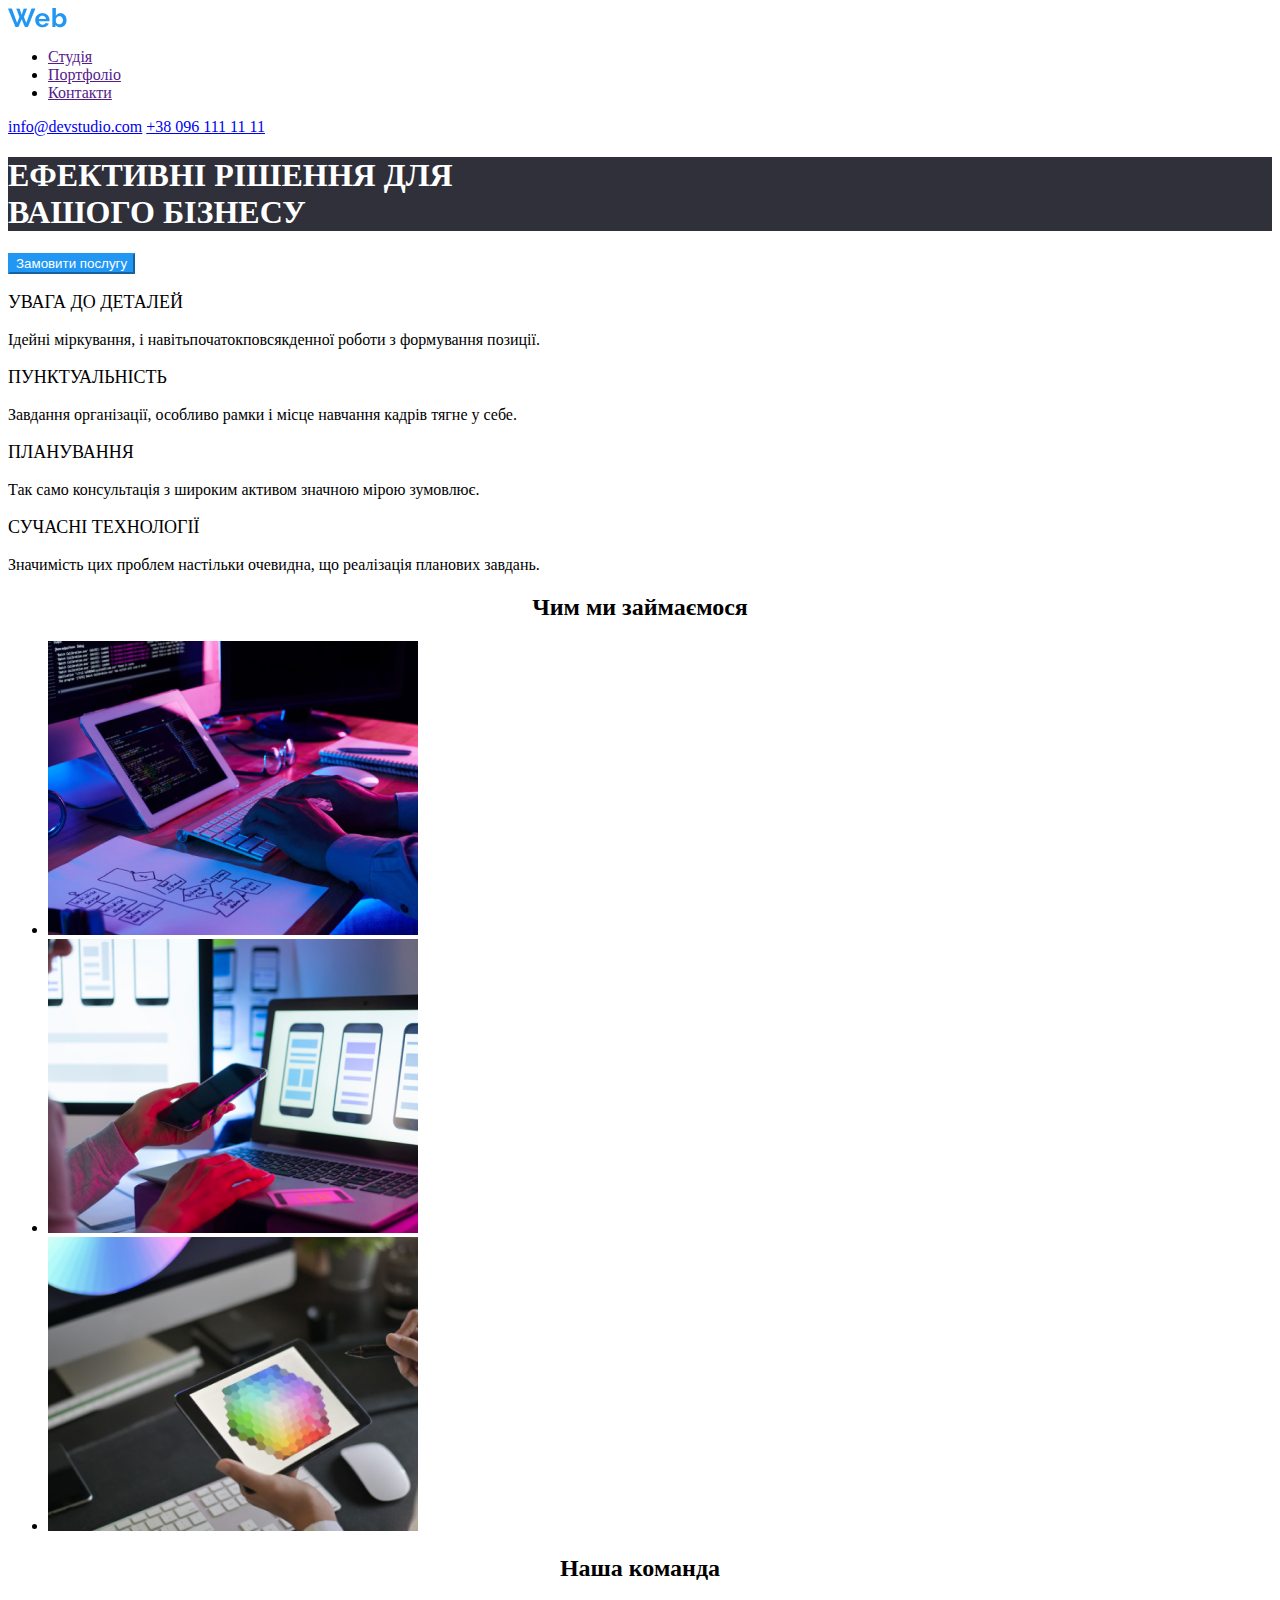
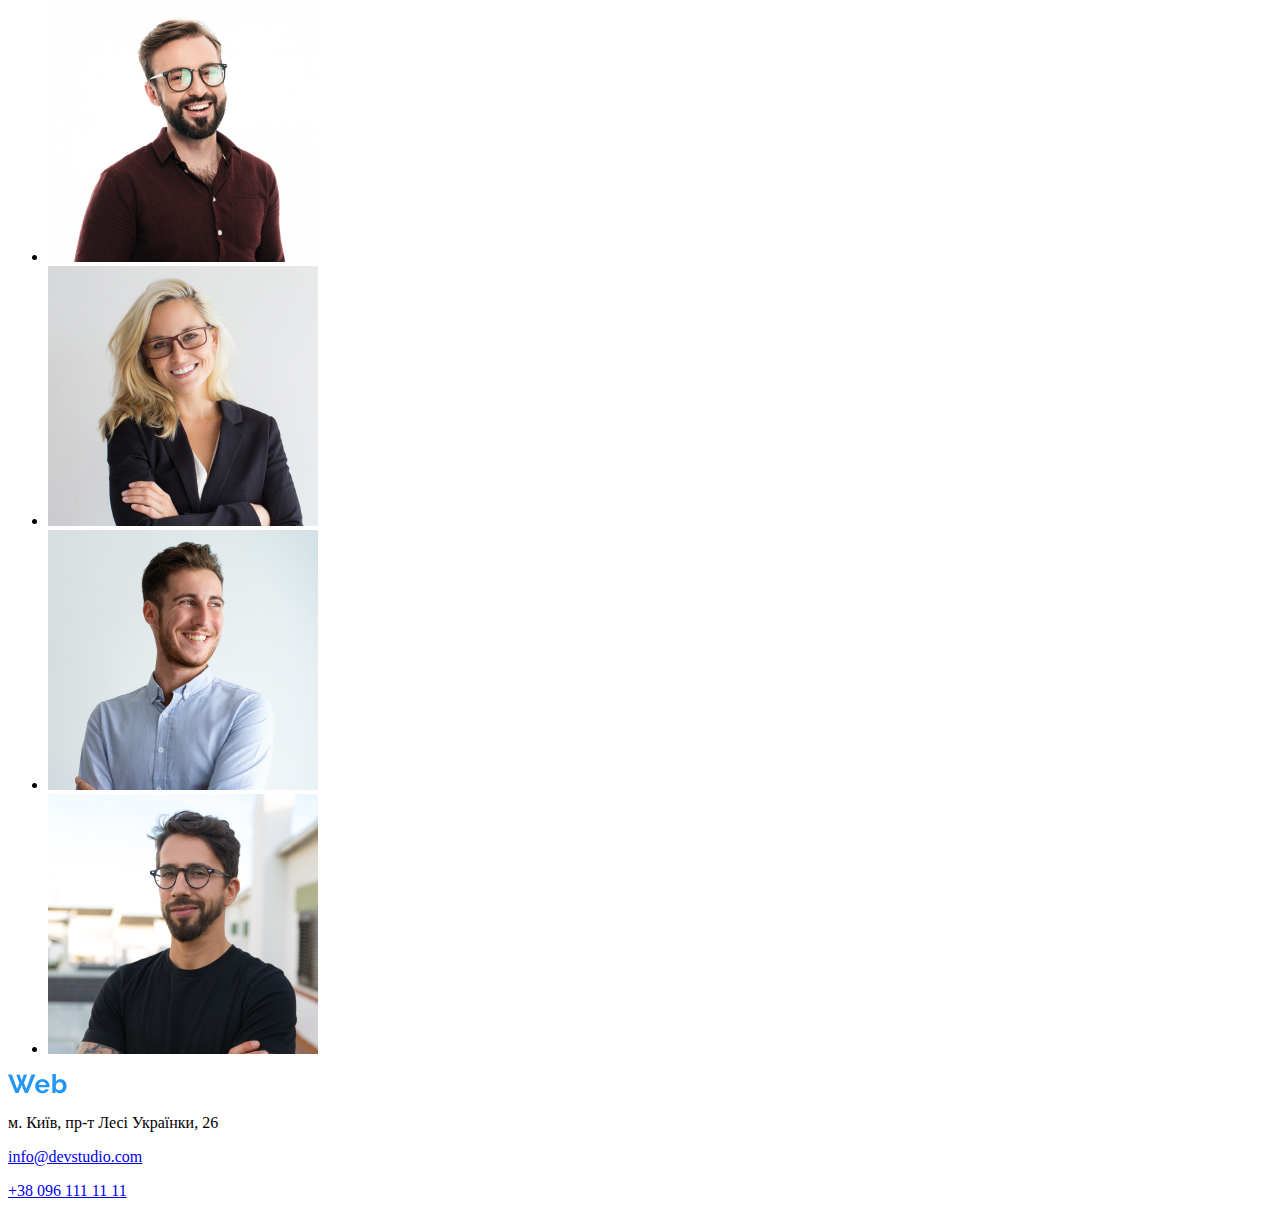
==== index.html @ fe880dfb "Update index.html" ====
<!DOCTYPE html>
<html lang="en">
  <head>
    <meta charset="UTF-8" />
    <meta name="viewport" content="width=device-width, initial-scale=1.0" />
    <title>WebStudio</title>
    <link rel="stylesheet" href="./css/style.css">
  </head>
  <body>
    <main>
      <header>
        <a href=""><img src="./img/12.png" alt="Логотип" /></a>
        <nav>
          <ul>
            <li><a href="">Студія</a></li>
            <li><a href="">Портфоліо</a></li>
            <li><a href="">Контакти</a></li>
          </ul>
        </nav>
        <a href="mailto:info@devstudio.com">info@devstudio.com</a>
        <a href="tel:+380961111111">+38 096 111 11 11</a>
      </header>
      <section>
        <h1>ЕФЕКТИВНІ РІШЕННЯ ДЛЯ<br> ВАШОГО БІЗНЕСУ</h1>
        <button>Замовити послугу</button>
        <p>
          <p class="увага-до-деталей">УВАГА ДО ДЕТАЛЕЙ</p> 
          Ідейні міркування, і навітьпочатокповсякденної роботи з формування позиції.
          <p class="пунктуальність">ПУНКТУАЛЬНІСТЬ</p> 
          Завдання організації, особливо рамки і місце навчання кадрів тягне у себе. 
          <p class="планування">ПЛАНУВАННЯ</p> 
          Так само консультація з широким активом значною мірою зумовлює.
          <p class="суч-тех">СУЧАСНІ ТЕХНОЛОГІЇ</p> 
          Значимість цих проблем настільки очевидна, що реалізація планових завдань.
        </p>
        <h2>Чим ми займаємося</h2>
        <ul>
          <li>
            <img src="./img/1.png" alt="Картина1" />
          </li>
          <li>
            <img src="./img/2.png" alt="Картина2" />
          </li>
          <li>
            <img src="./img/3.png" alt="Картина3" />
          </li>
        </ul>
        <h2>Наша команда</h2>
        <ul>
          <li>
            <img src="./img/4.jpg" alt="Картина4" />
          </li>
          <li>
            <img src="./img/5.jpg" alt="Картина5" />
          </li>
          <li>
            <img src="./img/6.jpg" alt="Картина6" />
          </li>
          <li>
            <img src="./img/7.png" alt="Картина7" />
          </li>
        </ul>
      </section>
    </main>
      <footer>
        <p><img src="./img/12.png" alt="Логотип" /></p>
        <p>м. Київ, пр-т Лесі Українки, 26</p>
        <p><a href="mailto:info@devstudio.com">info@devstudio.com</a></p>
        <p><a href="tel:+380961111111">+38 096 111 11 11</a></p>
      </footer>
  </body>
</html>
---- css/style.css ----
h1 {
 background-color: rgb(47, 48, 58);
 color: white;
}
h2{
    text-align: center;
}
button{
    color: white;
    border-color: rgba(33, 150, 243, 1) ;
    background-color: rgba(33, 150, 243, 1);
}
.увага-до-деталей{
    font-size: large;
}
.пунктуальність{
    font-size: large;
}
.планування{
    font-size: large;
}
.суч-тех{
    font-size: large;
}
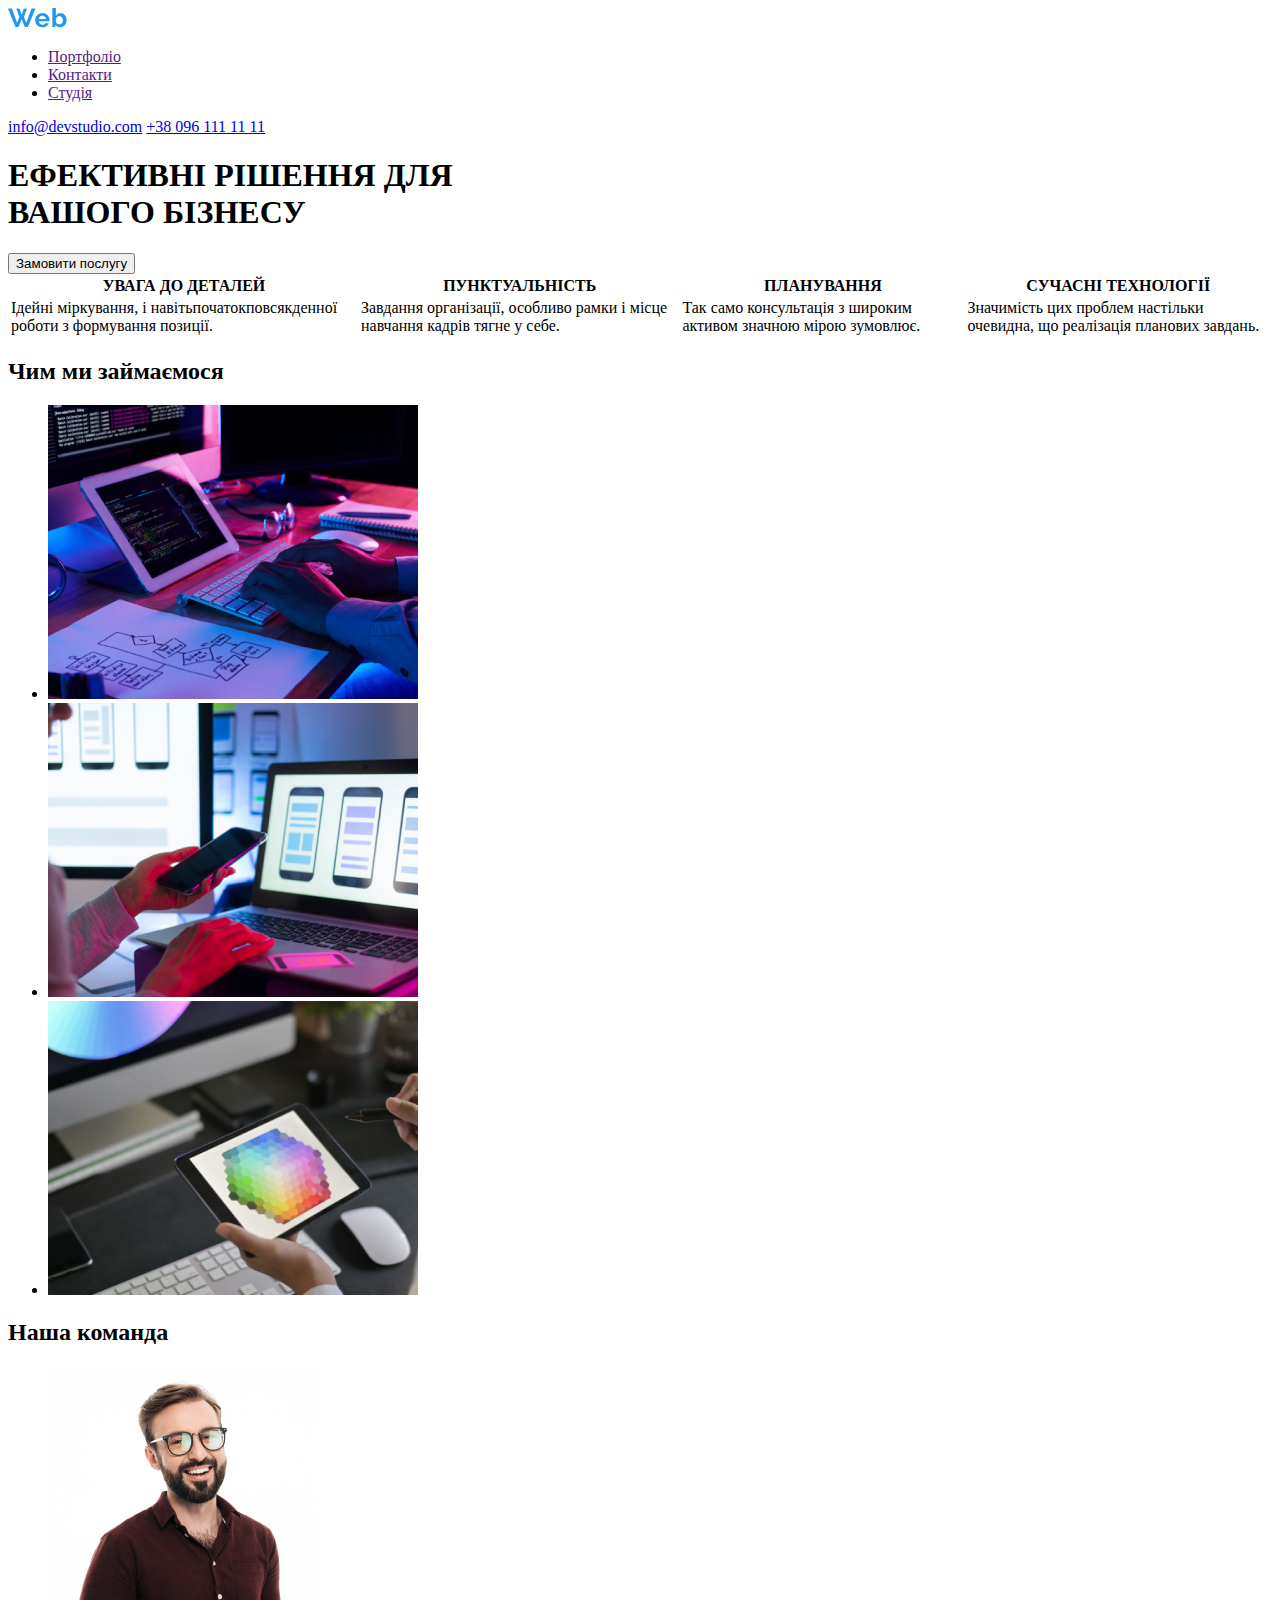
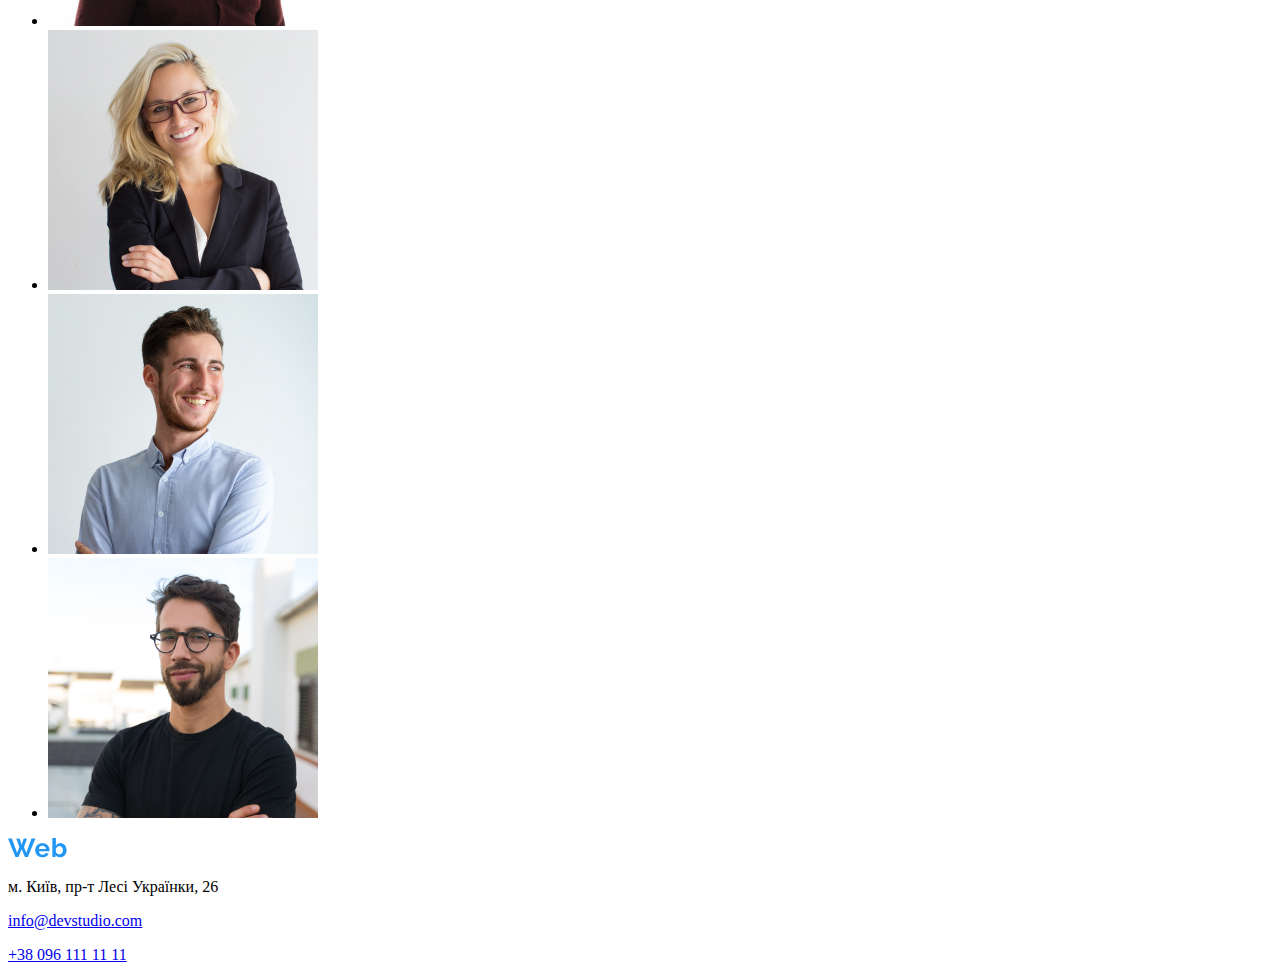
==== commit f1f4e4b2: "Update index.html" ====
--- a/index.html
+++ b/index.html
@@ -4,35 +4,57 @@
     <meta charset="UTF-8" />
     <meta name="viewport" content="width=device-width, initial-scale=1.0" />
     <title>WebStudio</title>
-    <link rel="stylesheet" href="./css/style.css">
+    <link rel="stylesheet" href="/style.css" />
   </head>
   <body>
     <main>
       <header>
-        <a href=""><img src="./img/12.png" alt="Логотип" /></a>
+        <a class="WebStudio" href=""
+          ><img src="./img/12.png" alt="Логотип"
+        /></a>
         <nav>
-          <ul>
-            <li><a href="">Студія</a></li>
-            <li><a href="">Портфоліо</a></li>
-            <li><a href="">Контакти</a></li>
+          <ul class="zverhy">
+            <li class="zverhy1"><a href="">Портфоліо</a></li>
+            <li class="zverhy1"><a href="">Контакти</a></li>
+            <li class="zverhy1"><a href="">Студія</a></li>
           </ul>
         </nav>
-        <a href="mailto:info@devstudio.com">info@devstudio.com</a>
-        <a href="tel:+380961111111">+38 096 111 11 11</a>
+        <a class="poshta" href="mailto:info@devstudio.com"
+          >info@devstudio.com</a
+        >
+        <a class="tel" href="tel:+380961111111">+38 096 111 11 11</a>
       </header>
       <section>
-        <h1>ЕФЕКТИВНІ РІШЕННЯ ДЛЯ<br> ВАШОГО БІЗНЕСУ</h1>
+        <h1>
+          ЕФЕКТИВНІ РІШЕННЯ ДЛЯ<br />
+          ВАШОГО БІЗНЕСУ
+        </h1>
         <button>Замовити послугу</button>
-        <p>
-          <p class="увага-до-деталей">УВАГА ДО ДЕТАЛЕЙ</p> 
-          Ідейні міркування, і навітьпочатокповсякденної роботи з формування позиції.
-          <p class="пунктуальність">ПУНКТУАЛЬНІСТЬ</p> 
-          Завдання організації, особливо рамки і місце навчання кадрів тягне у себе. 
-          <p class="планування">ПЛАНУВАННЯ</p> 
-          Так само консультація з широким активом значною мірою зумовлює.
-          <p class="суч-тех">СУЧАСНІ ТЕХНОЛОГІЇ</p> 
-          Значимість цих проблем настільки очевидна, що реалізація планових завдань.
-        </p>
+        <table>
+          <tr>
+            <th>УВАГА ДО ДЕТАЛЕЙ</th>
+            <th>ПУНКТУАЛЬНІСТЬ</th>
+            <th>ПЛАНУВАННЯ</th>
+            <th>СУЧАСНІ ТЕХНОЛОГІЇ</th>
+          </tr>
+          <tr>
+            <td>
+              Ідейні міркування, і навітьпочатокповсякденної роботи з формування
+              позиції.
+            </td>
+            <td>
+              Завдання організації, особливо рамки і місце навчання кадрів тягне
+              у себе.
+            </td>
+            <td>
+              Так само консультація з широким активом значною мірою зумовлює.
+            </td>
+            <td>
+              Значимість цих проблем настільки очевидна, що реалізація планових
+              завдань.
+            </td>
+          </tr>
+        </table>
         <h2>Чим ми займаємося</h2>
         <ul>
           <li>
@@ -45,28 +67,34 @@
             <img src="./img/3.png" alt="Картина3" />
           </li>
         </ul>
-        <h2>Наша команда</h2>
-        <ul>
-          <li>
-            <img src="./img/4.jpg" alt="Картина4" />
-          </li>
-          <li>
-            <img src="./img/5.jpg" alt="Картина5" />
-          </li>
-          <li>
-            <img src="./img/6.jpg" alt="Картина6" />
-          </li>
-          <li>
-            <img src="./img/7.png" alt="Картина7" />
-          </li>
-        </ul>
+        <div class="nasha">
+          <h2>Наша команда</h2>
+          <ul>
+            <li>
+              <img src="./img/4.jpg" alt="Картина4" />
+            </li>
+            <li>
+              <img src="./img/5.jpg" alt="Картина5" />
+            </li>
+            <li>
+              <img src="./img/6.jpg" alt="Картина6" />
+            </li>
+            <li>
+              <img src="./img/7.png" alt="Картина7" />
+            </li>
+          </ul>
+        </div>
       </section>
     </main>
-      <footer>
-        <p><img src="./img/12.png" alt="Логотип" /></p>
-        <p>м. Київ, пр-т Лесі Українки, 26</p>
-        <p><a href="mailto:info@devstudio.com">info@devstudio.com</a></p>
-        <p><a href="tel:+380961111111">+38 096 111 11 11</a></p>
-      </footer>
+    <footer>
+      <p><img src="./img/12.png" alt="Логотип" /></p>
+      <p>м. Київ, пр-т Лесі Українки, 26</p>
+      <p>
+        <a class="poshta" href="mailto:info@devstudio.com"
+          >info@devstudio.com</a
+        >
+      </p>
+      <p><a class="tel" href="tel:+380961111111">+38 096 111 11 11</a></p>
+    </footer>
   </body>
 </html>
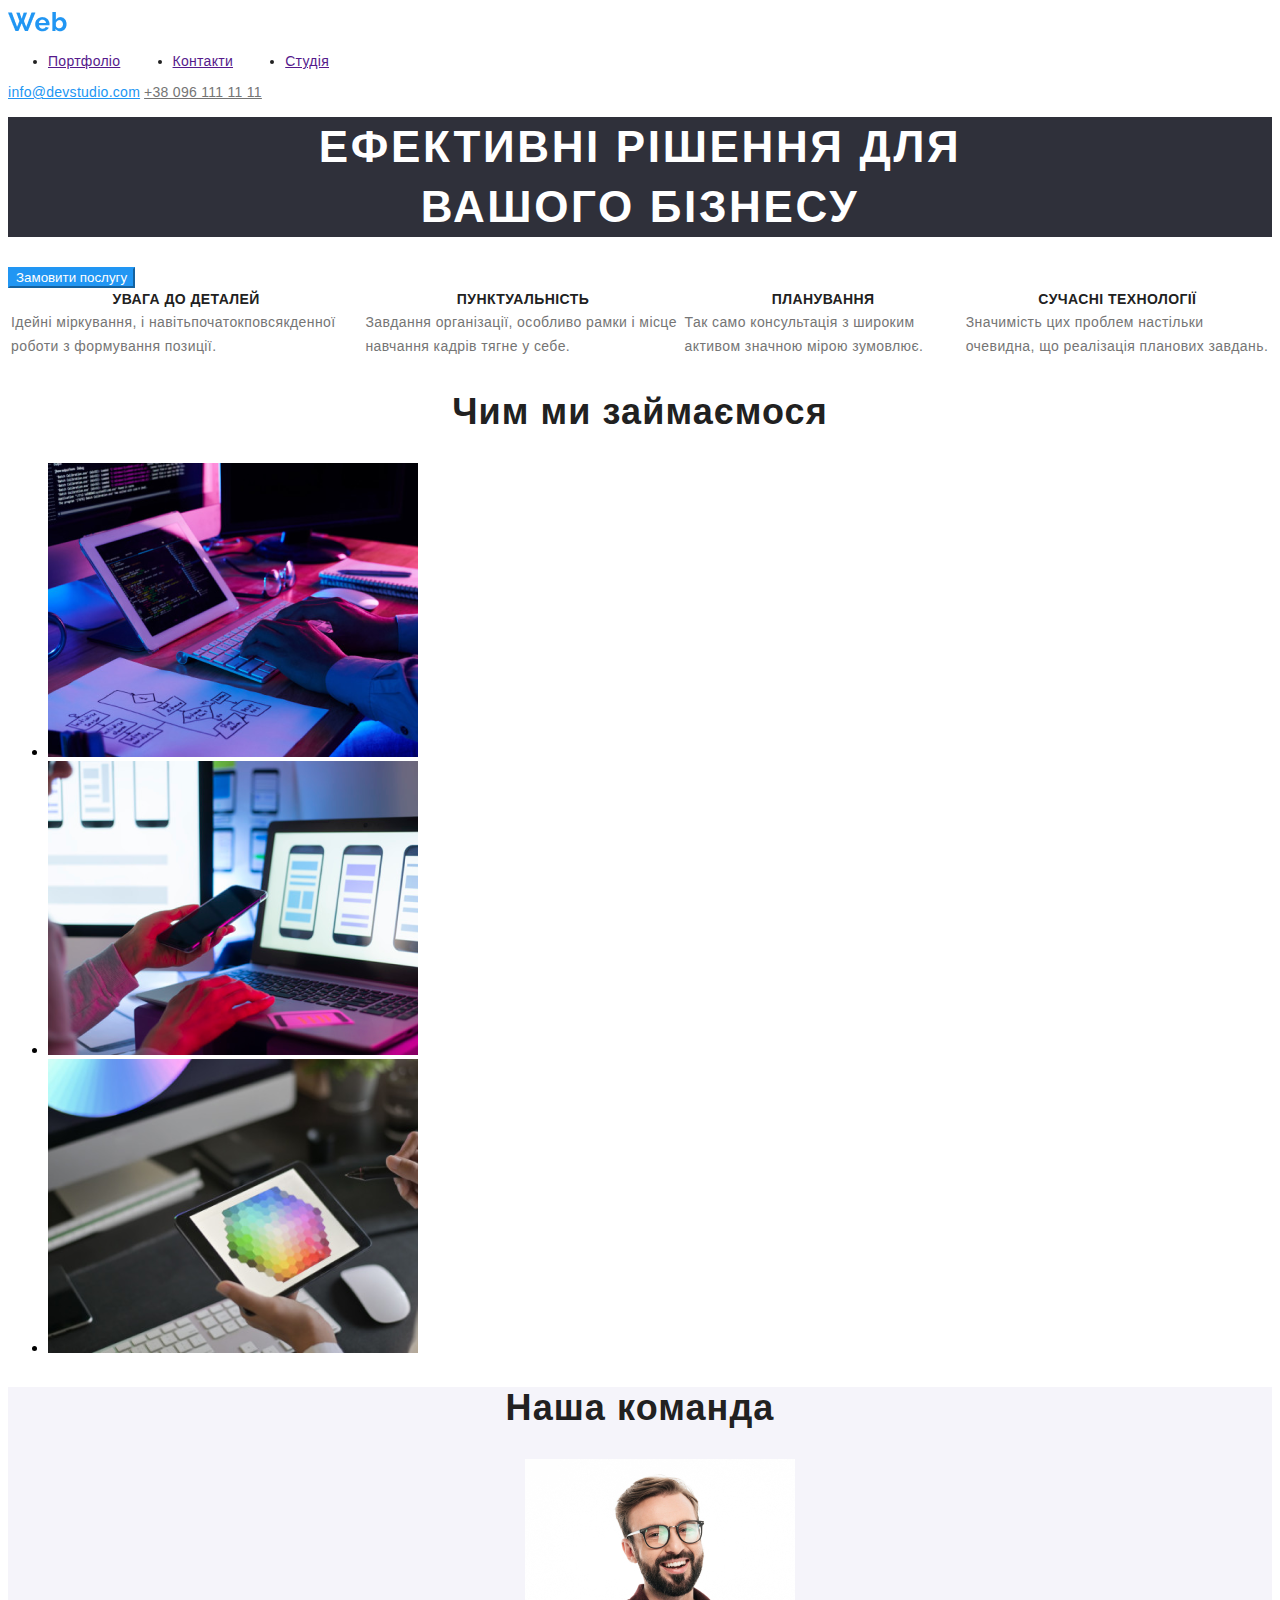
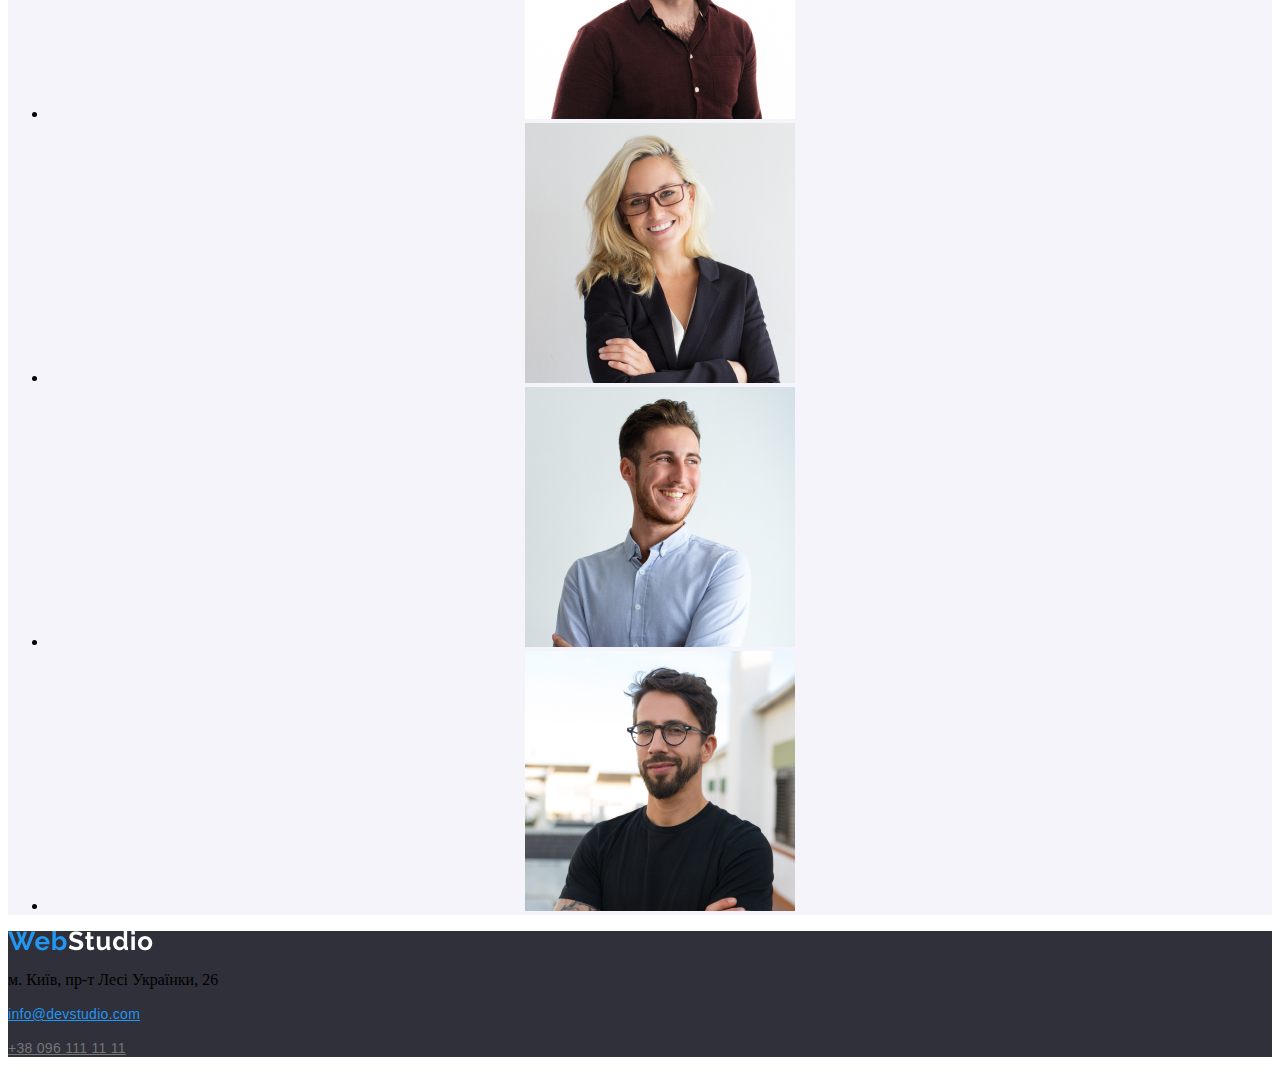
==== commit 4f135100: "Update index.html" ====
--- a/index.html
+++ b/index.html
@@ -4,7 +4,7 @@
     <meta charset="UTF-8" />
     <meta name="viewport" content="width=device-width, initial-scale=1.0" />
     <title>WebStudio</title>
-    <link rel="stylesheet" href="/style.css" />
+    <link rel="stylesheet" href="/css/style.css" />
   </head>
   <body>
     <main>
--- a/css/style.css
+++ b/css/style.css
@@ -0,0 +1,104 @@
+header {
+  width: 1600px;
+  height: 80px;
+  background: #fff;
+}
+h1 {
+  background-color: rgb(47, 48, 58);
+  font-family: "Roboto", sans-serif;
+  font-weight: 900;
+  font-size: 44px;
+  line-height: 136%;
+  letter-spacing: 0.06em;
+  text-transform: uppercase;
+  text-align: center;
+  color: #fff;
+}
+h2 {
+  text-align: center;
+  font-family: "Roboto", sans-serif;
+  font-weight: 700;
+  font-size: 36px;
+  letter-spacing: 0.03em;
+  text-align: center;
+  color: #212121;
+}
+button {
+  color: white;
+  border-color: rgba(33, 150, 243, 1);
+  background-color: rgba(33, 150, 243, 1);
+}
+.pershemain {
+  font-family: "Roboto", sans-serif;
+  font-weight: 700;
+  font-size: 14px;
+  letter-spacing: 0.03em;
+  text-transform: uppercase;
+  color: #212121;
+}
+.pynkt {
+  font-size: large;
+}
+.plan {
+  font-size: large;
+}
+.syc-tex {
+  font-size: large;
+}
+
+.zverhy {
+  font-family: "Roboto", sans-serif;
+  font-weight: 500;
+  font-size: 14px;
+  letter-spacing: 0.02em;
+  color: #212121;
+  width: 281px;
+  height: 16px;
+  display: flex;
+  justify-content: space-between;
+  align-items: center;
+}
+.WebStudio {
+  font-family: "Raleway", sans-serif;
+  font-weight: 700;
+  font-size: 26px;
+  letter-spacing: 0.03em;
+  color: #2196f3;
+}
+.poshta {
+  font-family: "Roboto", sans-serif;
+  font-weight: 500;
+  font-size: 14px;
+  letter-spacing: 0.02em;
+  color: #2196f3;
+}
+.tel {
+  font-family: "Roboto", sans-serif;
+  font-weight: 500;
+  font-size: 14px;
+  letter-spacing: 0.02em;
+  color: #757575;
+}
+th {
+  font-family: "Roboto", sans-serif;
+  font-weight: 700;
+  font-size: 14px;
+  letter-spacing: 0.03em;
+  text-transform: uppercase;
+  color: #212121;
+}
+td {
+  font-family: "Roboto", sans-serif;
+  font-weight: 400;
+  font-size: 14px;
+  line-height: 171%;
+  letter-spacing: 0.03em;
+  color: #757575;
+}
+footer{
+  background: #2f303a;
+}
+.nasha{
+  background: #f5f4fa;
+  text-align: center;
+}
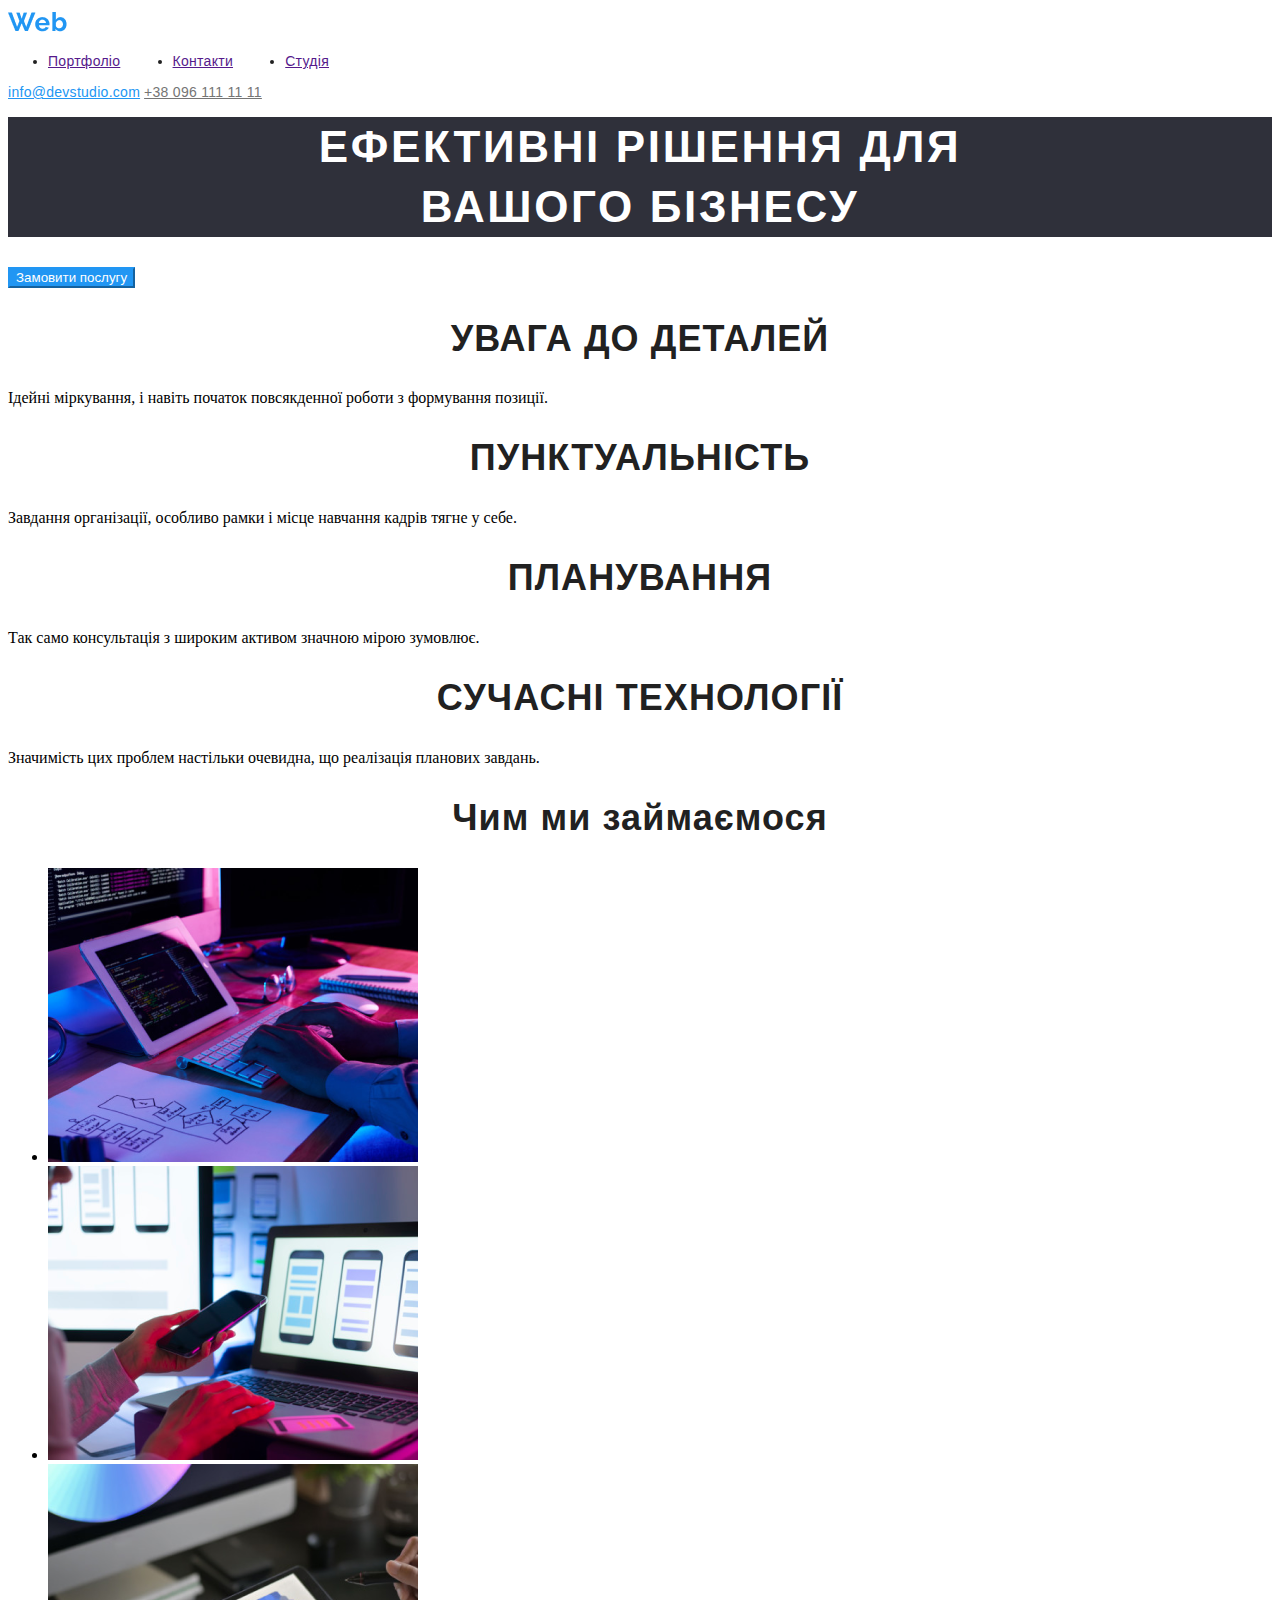
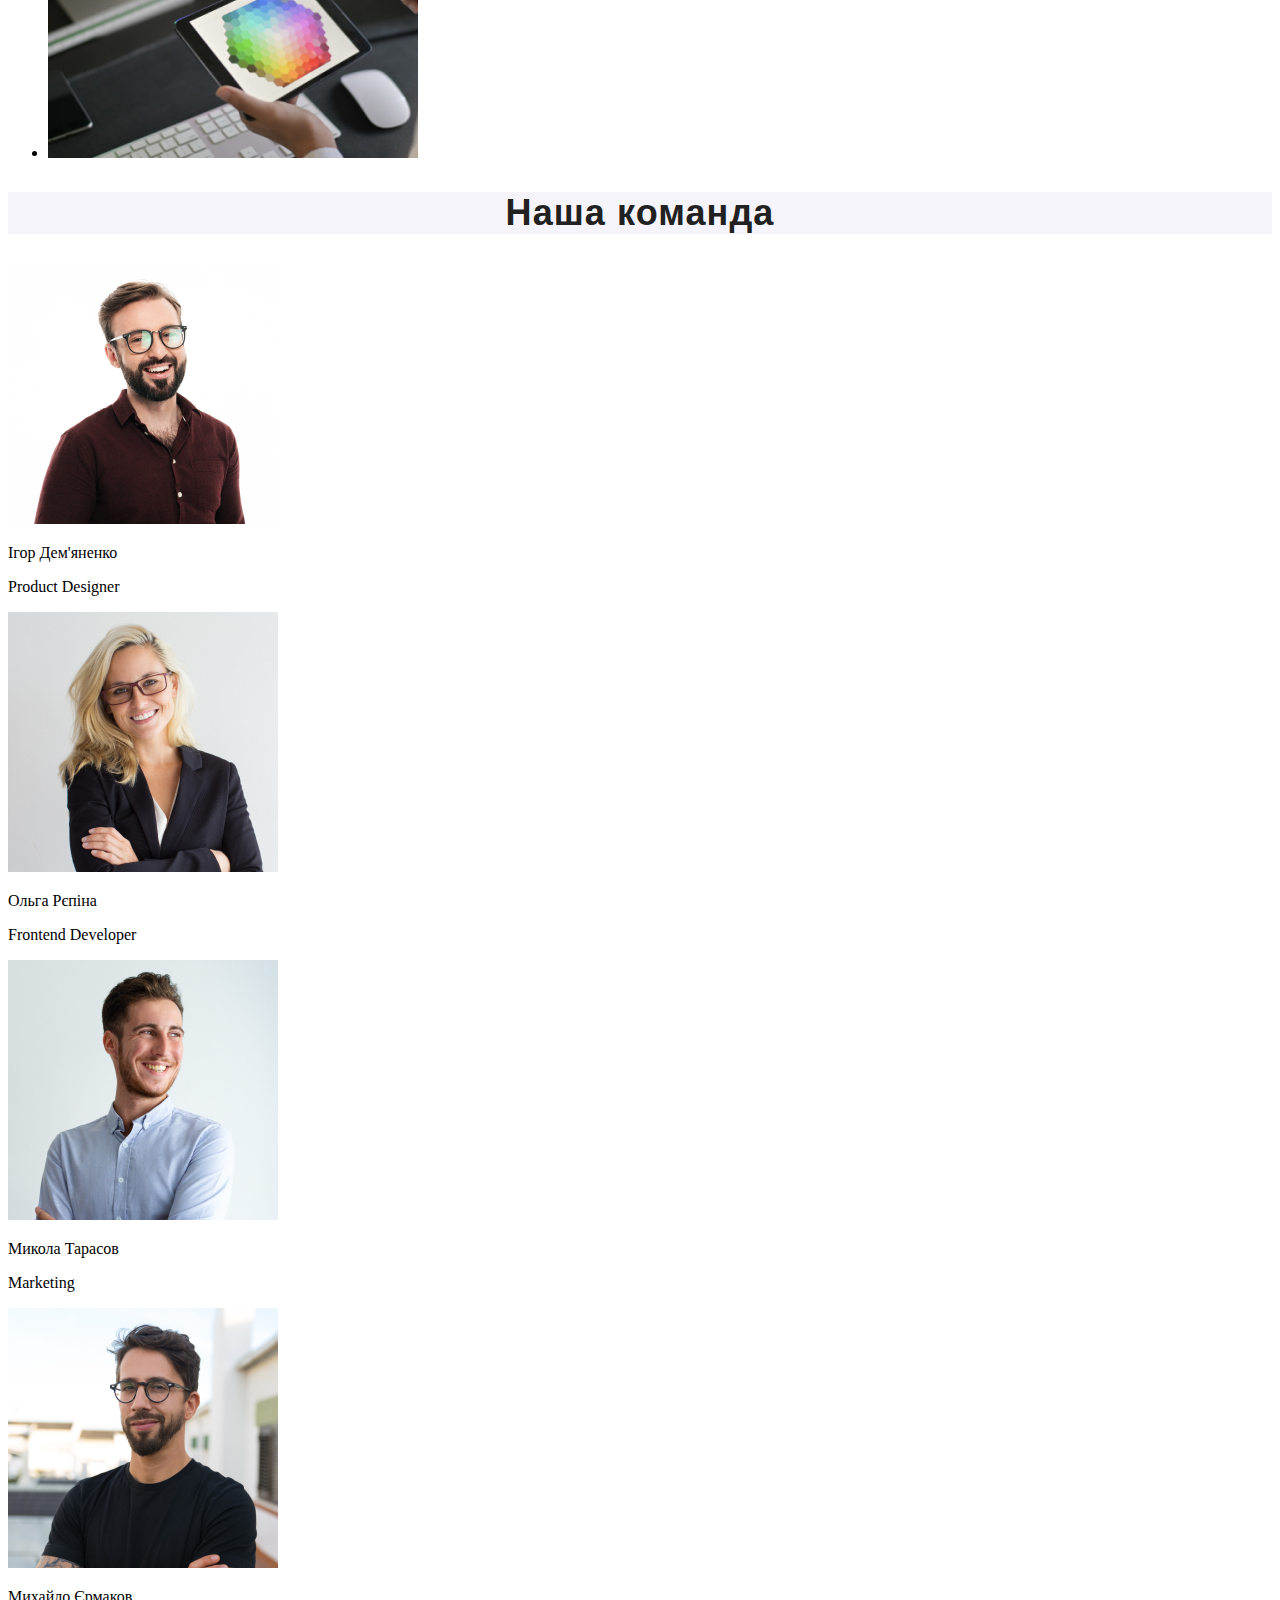
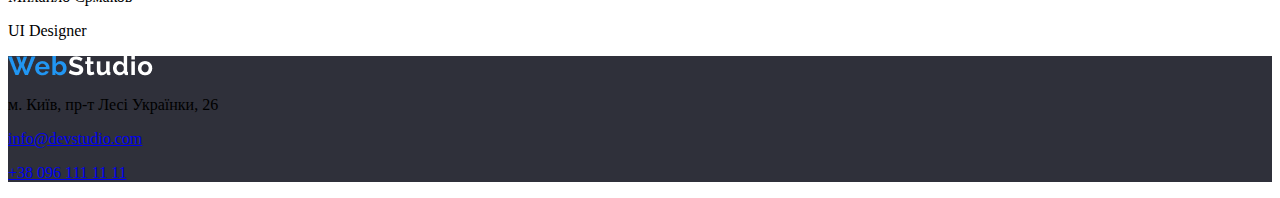
==== commit c3bd32e3: "Update index.html" ====
--- a/index.html
+++ b/index.html
@@ -4,97 +4,89 @@
     <meta charset="UTF-8" />
     <meta name="viewport" content="width=device-width, initial-scale=1.0" />
     <title>WebStudio</title>
-    <link rel="stylesheet" href="/css/style.css" />
+    <link rel="stylesheet" href="./css/style.css" />
   </head>
   <body>
-    <main>
-      <header>
-        <a class="WebStudio" href=""
-          ><img src="./img/12.png" alt="Логотип"
-        /></a>
-        <nav>
-          <ul class="zverhy">
-            <li class="zverhy1"><a href="">Портфоліо</a></li>
-            <li class="zverhy1"><a href="">Контакти</a></li>
-            <li class="zverhy1"><a href="">Студія</a></li>
-          </ul>
-        </nav>
-        <a class="poshta" href="mailto:info@devstudio.com"
-          >info@devstudio.com</a
-        >
-        <a class="tel" href="tel:+380961111111">+38 096 111 11 11</a>
-      </header>
-      <section>
-        <h1>
-          ЕФЕКТИВНІ РІШЕННЯ ДЛЯ<br />
-          ВАШОГО БІЗНЕСУ
-        </h1>
+    <header>
+      <a class="WebStudio" href="">
+        <img src="./img/12.png" alt="Логотип" />
+      </a>
+      <nav>
+        <ul class="zverhy">
+          <li class="zverhy1"><a href="">Портфоліо</a></li>
+          <li class="zverhy1"><a href="">Контакти</a></li>
+          <li class="zverhy1"><a href="">Студія</a></li>
+        </ul>
+      </nav>
+      <a class="poshta" href="mailto:info@devstudio.com">info@devstudio.com</a>
+      <a class="tel" href="tel:+380961111111">+38 096 111 11 11</a>
+    </header>
+    <section>
+      <div class="efect">
+        <h1>ЕФЕКТИВНІ РІШЕННЯ ДЛЯ<br />ВАШОГО БІЗНЕСУ</h1>
         <button>Замовити послугу</button>
-        <table>
-          <tr>
-            <th>УВАГА ДО ДЕТАЛЕЙ</th>
-            <th>ПУНКТУАЛЬНІСТЬ</th>
-            <th>ПЛАНУВАННЯ</th>
-            <th>СУЧАСНІ ТЕХНОЛОГІЇ</th>
-          </tr>
-          <tr>
-            <td>
-              Ідейні міркування, і навітьпочатокповсякденної роботи з формування
-              позиції.
-            </td>
-            <td>
-              Завдання організації, особливо рамки і місце навчання кадрів тягне
-              у себе.
-            </td>
-            <td>
-              Так само консультація з широким активом значною мірою зумовлює.
-            </td>
-            <td>
-              Значимість цих проблем настільки очевидна, що реалізація планових
-              завдань.
-            </td>
-          </tr>
-        </table>
-        <h2>Чим ми займаємося</h2>
-        <ul>
-          <li>
-            <img src="./img/1.png" alt="Картина1" />
-          </li>
-          <li>
-            <img src="./img/2.png" alt="Картина2" />
-          </li>
-          <li>
-            <img src="./img/3.png" alt="Картина3" />
-          </li>
-        </ul>
-        <div class="nasha">
-          <h2>Наша команда</h2>
-          <ul>
-            <li>
-              <img src="./img/4.jpg" alt="Картина4" />
-            </li>
-            <li>
-              <img src="./img/5.jpg" alt="Картина5" />
-            </li>
-            <li>
-              <img src="./img/6.jpg" alt="Картина6" />
-            </li>
-            <li>
-              <img src="./img/7.png" alt="Картина7" />
-            </li>
-          </ul>
+      </div>
+      <div class="ypps">
+        <div>
+          <h2>УВАГА ДО ДЕТАЛЕЙ</h2>
+          <p>Ідейні міркування, і навіть початок повсякденної роботи з формування позиції.</p>
         </div>
-      </section>
-    </main>
-    <footer>
-      <p><img src="./img/12.png" alt="Логотип" /></p>
-      <p>м. Київ, пр-т Лесі Українки, 26</p>
-      <p>
-        <a class="poshta" href="mailto:info@devstudio.com"
-          >info@devstudio.com</a
-        >
-      </p>
-      <p><a class="tel" href="tel:+380961111111">+38 096 111 11 11</a></p>
-    </footer>
+        <div>
+          <h2>ПУНКТУАЛЬНІСТЬ</h2>
+          <p>Завдання організації, особливо рамки і місце навчання кадрів тягне у себе.</p>
+        </div>
+        <div>
+          <h2>ПЛАНУВАННЯ</h2>
+          <p>Так само консультація з широким активом значною мірою зумовлює.</p>
+        </div>
+        <div>
+          <h2>СУЧАСНІ ТЕХНОЛОГІЇ</h2>
+          <p>Значимість цих проблем настільки очевидна, що реалізація планових завдань.</p>
+        </div>
+        <section class="container">
+          <div class="foto1">
+            <h2 class="chim">Чим ми займаємося</h2>
+            <ul class="pershifoto">
+              <li class="fot1"><img src="./img/1.png" alt="Картина1" /></li>
+              <li class="fot2"><img src="./img/2.png" alt="Картина2" /></li>
+              <li class="fot3"><img src="./img/3.png" alt="Картина3" /></li>
+            </ul>
+          </div>
+          <div class="text-block">
+            <h2 class="nasha">Наша команда</h2>
+            <div class="team-members">
+              <div class="member">
+                <img src="./img/4.jpg" alt="Картина4" />
+                <p>Ігор Дем'яненко</p>
+                <p>Product Designer</p>
+              </div>
+              <div class="member">
+                <img src="./img/5.jpg" alt="Картина5" />
+                <p>Ольга Рєпіна</p>
+                <p>Frontend Developer</p>
+              </div>
+              <div class="member">
+                <img src="./img/6.jpg" alt="Картина6" />
+                <p>Микола Тарасов</p>
+                <p>Marketing</p>
+              </div>
+              <div class="member">
+                <img src="./img/7.png" alt="Картина7" />
+                <p>Михайло Єрмаков</p>
+                <p>UI Designer</p>
+              </div>
+            </div>
+          </div>
+        </section>
+        <footer class="footercont">
+          <div class="leftcont">
+            <p><img src="./img/12.png" alt="Логотип" /></p>
+            <p>м. Київ, пр-т Лесі Українки, 26</p>
+            <p><a class="poshta1" href="mailto:info@devstudio.com">info@devstudio.com</a></p>
+            <p><a class="tel1" href="tel:+380961111111">+38 096 111 11 11</a></p>
+          </div>
+        </footer>
+        
+
   </body>
 </html>
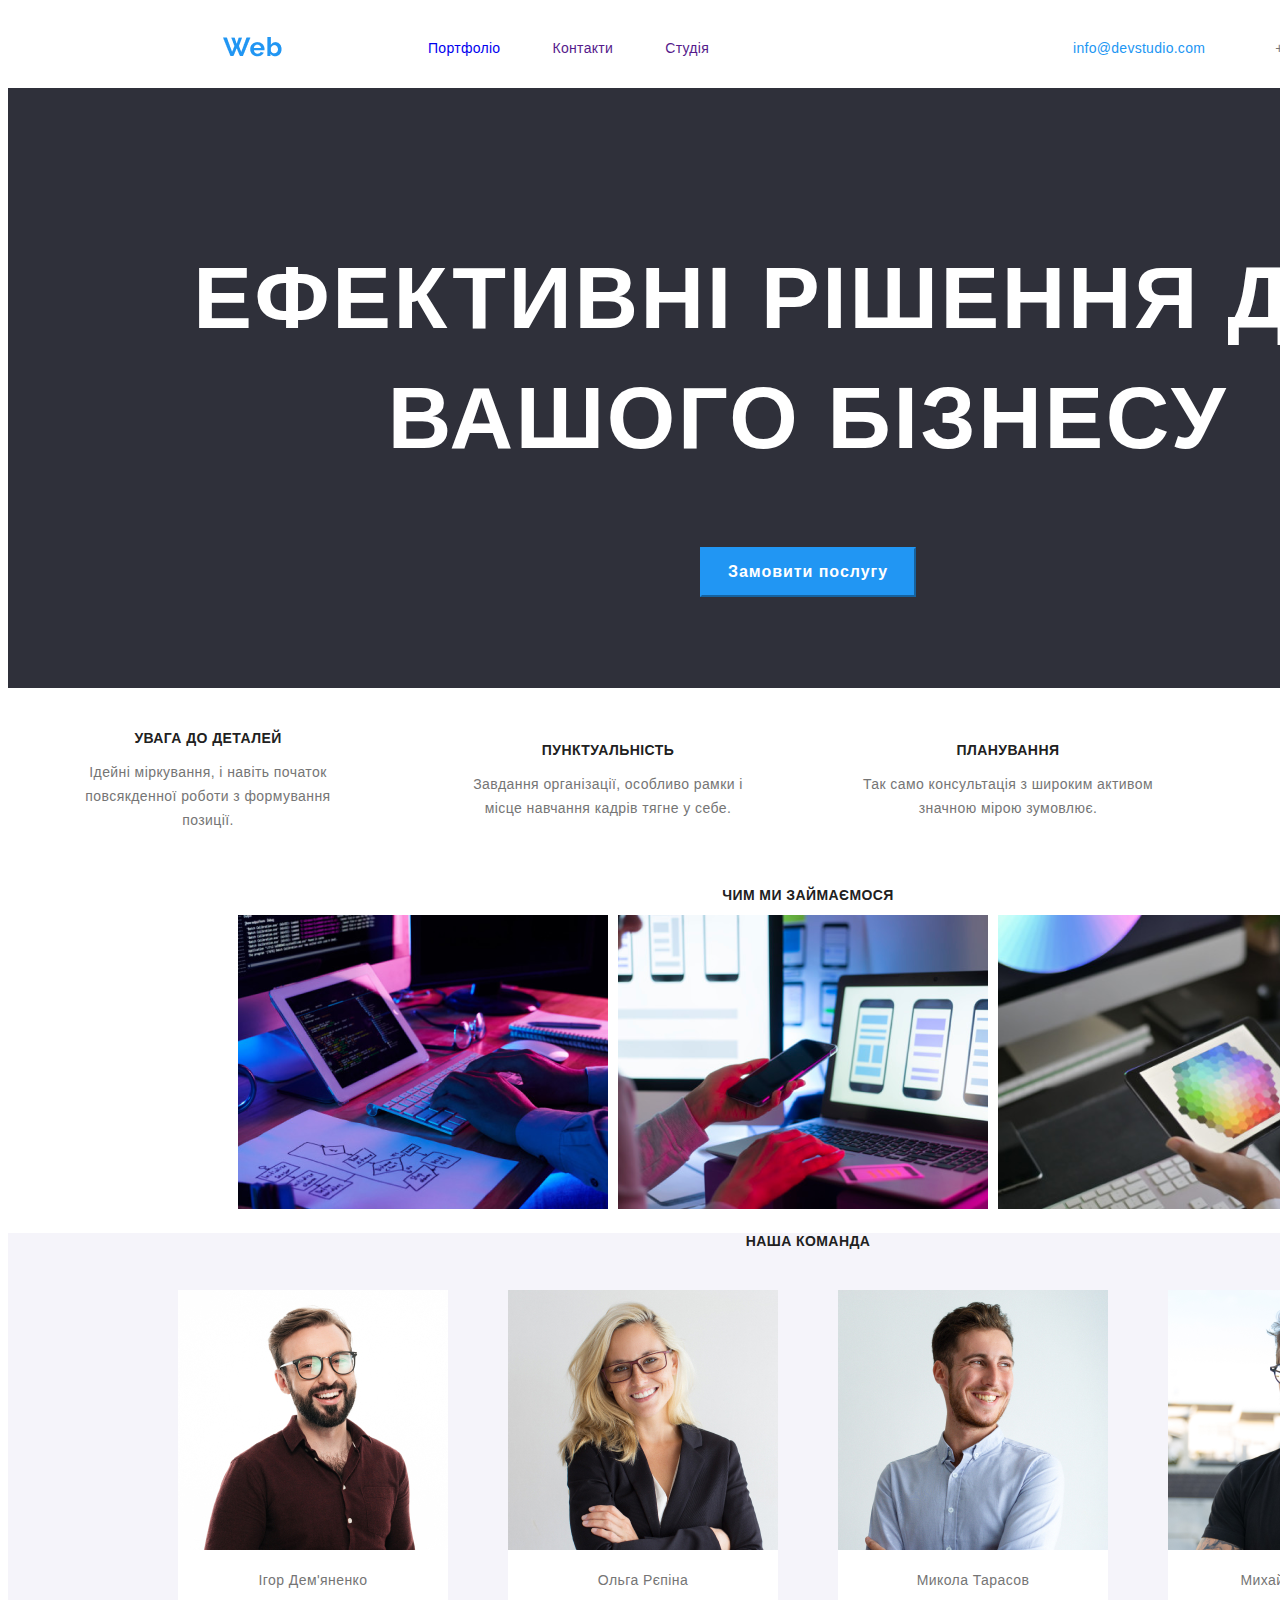
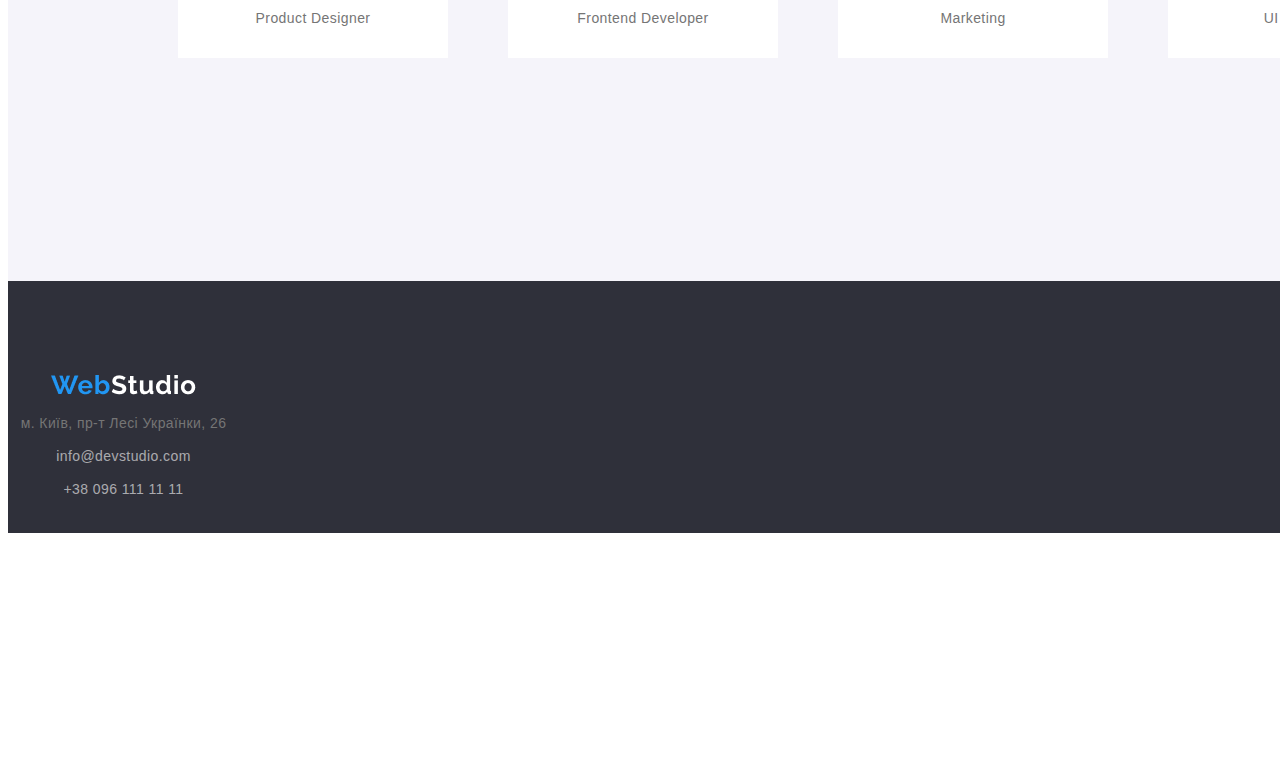
==== commit cbce9e94: "1" ====
--- a/index.html
+++ b/index.html
@@ -13,7 +13,7 @@
       </a>
       <nav>
         <ul class="zverhy">
-          <li class="zverhy1"><a href="">Портфоліо</a></li>
+          <li class="zverhy1"><a href="./PORTFOLIO.html">Портфоліо</a></li>
           <li class="zverhy1"><a href="">Контакти</a></li>
           <li class="zverhy1"><a href="">Студія</a></li>
         </ul>
@@ -86,7 +86,5 @@
             <p><a class="tel1" href="tel:+380961111111">+38 096 111 11 11</a></p>
           </div>
         </footer>
-        
-
   </body>
 </html>
--- a/css/style.css
+++ b/css/style.css
@@ -1,19 +1,62 @@
+
+body {
+  width: 1600px;
+  height: 2346px;
+  text-align: center;
+  font-family: Roboto
+
+}
+
+a{
+  text-decoration: none;
+}
+ul{
+  list-style-type: none;
+}
+
+.container{
+  gap: 30;
+  width: 1600px;
+}
+
 header {
   width: 1600px;
   height: 80px;
   background: #fff;
-}
-h1 {
-  background-color: rgb(47, 48, 58);
+  display: flex;
+  justify-content: space-between;
+  align-items: center;
+}
+
+
+.efect {
+  display: flex;
+  flex-direction: column;
+  align-items: center;
+  text-align: center;
+  width: 1600px;
+  height: 600px;
   font-family: "Roboto", sans-serif;
   font-weight: 900;
   font-size: 44px;
-  line-height: 136%;
+  line-height: 1.36364;
   letter-spacing: 0.06em;
   text-transform: uppercase;
-  text-align: center;
   color: #fff;
-}
+  background: #2f303a;
+  justify-content: center; 
+}
+
+.efect-list{
+  display: flex;
+  gap: 30px;
+  padding: 0;
+}
+
+.efect button {
+  margin-top: 10px;
+}
+
 h2 {
   text-align: center;
   font-family: "Roboto", sans-serif;
@@ -23,12 +66,41 @@
   text-align: center;
   color: #212121;
 }
+
 button {
   color: white;
   border-color: rgba(33, 150, 243, 1);
   background-color: rgba(33, 150, 243, 1);
-}
-.pershemain {
+  display: flex;
+  justify-content: center;
+  align-items: center;
+  text-align: center;
+  margin-top: 10px;
+  width: 216px;
+  height: 50px;
+  font-family: "Roboto", sans-serif;
+  font-weight: 700;
+  font-size: 16px;
+  line-height: 1.875;
+  letter-spacing: 0.06em;
+}
+
+
+.ypps {
+  display: flex;
+  justify-content: space-around;
+  align-items: center; 
+  flex-wrap: wrap; 
+}
+
+.ypps > div {
+  width: 300px; 
+  padding: 20px; 
+  margin: 10px; 
+  text-align: center; 
+}
+
+.ypps h2 {
   font-family: "Roboto", sans-serif;
   font-weight: 700;
   font-size: 14px;
@@ -36,15 +108,97 @@
   text-transform: uppercase;
   color: #212121;
 }
-.pynkt {
-  font-size: large;
-}
-.plan {
-  font-size: large;
-}
-.syc-tex {
-  font-size: large;
-}
+
+.ypps p {
+  font-family: "Roboto", sans-serif;
+  font-weight: 400;
+  font-size: 14px;
+  line-height: 1.71429;
+  letter-spacing: 0.03em;
+  color: #757575;
+}
+
+
+
+
+.foto1, .text-block {
+  width: 100%; 
+}
+
+.pershifoto {
+  padding: 0;
+  display: flex;
+  justify-content: center;
+  gap: 30;
+margin: 0 auto;
+}
+
+.pershifoto li {
+  margin-right: 10px;
+}
+
+.pershifoto img {
+  width: 100px;
+  height: auto;
+}
+.text-block{
+  background: #f5f4fa;
+  width: 1600px;
+height: 648px;
+}
+.text-block h2 {
+  margin-top: 20px;
+}
+.fot1 img,
+.fot2 img,
+.fot3 img {
+  width: 370px;
+height: 294px;
+}
+
+.text-block {
+  width: 100%;
+  text-align: center; /* Центруємо текст горизонтально */
+}
+
+.team-members {
+  width: 1600px;
+  height: 648px;
+  display: flex;
+  justify-content: center; /* Центруємо фотографії горизонтально */
+  flex-wrap: wrap; 
+}
+
+.member {
+  text-align: center;
+  margin: 30px;
+  background-color: #fff;
+}
+.team-members .member {
+  width: 270px;
+  height: 368px;
+}
+
+.team-members .member img {
+  width: 100%;
+  height: auto;
+}
+
+.team-members .member p {
+  text-align: center;
+}
+.nasha{
+  font-family: "Roboto", sans-serif;
+  font-weight: 700;
+  font-size: 36px;
+  letter-spacing: 0.03em;
+  text-align: center;
+  color: #212121; 
+  margin-top: 102px;
+}
+
+
+
 
 .zverhy {
   font-family: "Roboto", sans-serif;
@@ -58,13 +212,21 @@
   justify-content: space-between;
   align-items: center;
 }
+
 .WebStudio {
   font-family: "Raleway", sans-serif;
+  margin-left: 215px;
   font-weight: 700;
   font-size: 26px;
   letter-spacing: 0.03em;
   color: #2196f3;
 }
+
+.poshta, .tel {
+  margin-left: 344px;
+}
+
+
 .poshta {
   font-family: "Roboto", sans-serif;
   font-weight: 500;
@@ -72,33 +234,70 @@
   letter-spacing: 0.02em;
   color: #2196f3;
 }
+
 .tel {
   font-family: "Roboto", sans-serif;
+  margin-right: 215px;
+  margin-left: 50px;
   font-weight: 500;
   font-size: 14px;
   letter-spacing: 0.02em;
   color: #757575;
 }
-th {
-  font-family: "Roboto", sans-serif;
-  font-weight: 700;
-  font-size: 14px;
-  letter-spacing: 0.03em;
-  text-transform: uppercase;
-  color: #212121;
-}
-td {
+
+
+
+footer {
+  background: #2f303a;
+  width: 1600px;
+height: 252px;
+}
+
+.nasha {
+  background: #f5f4fa;
+  text-align: center;
+}
+.footercont {
+  display: flex;
+  justify-content: flex-start;
+  align-items: center;
+  color: white;
+}
+
+.leftcont {
+  margin-right: 20px; 
+  width: 231px;
+height: 81px;
+}
+
+.leftcont p {
+  margin: 9px 0;
+}
+.tel1{
   font-family: "Roboto", sans-serif;
   font-weight: 400;
   font-size: 14px;
-  line-height: 171%;
-  letter-spacing: 0.03em;
-  color: #757575;
-}
-footer{
-  background: #2f303a;
-}
-.nasha{
-  background: #f5f4fa;
-  text-align: center;
-}
+  line-height: 24px; 
+  line-height: 1.71429;
+  letter-spacing: 0.03em;
+  color: rgba(255, 255, 255, 0.6);
+}
+.poshta1{
+  font-family: "Roboto", sans-serif;
+font-weight: 400;
+font-size: 14px;
+line-height: 24px; 
+line-height: 1.71429;
+letter-spacing: 0.03em;
+color: rgba(255, 255, 255, 0.6);
+}
+
+.chim{
+  font-family: "Roboto", sans-serif;
+font-weight: 700;
+font-size: 36px;
+letter-spacing: 0.03em;
+text-align: center;
+color: #212121;
+}
+
